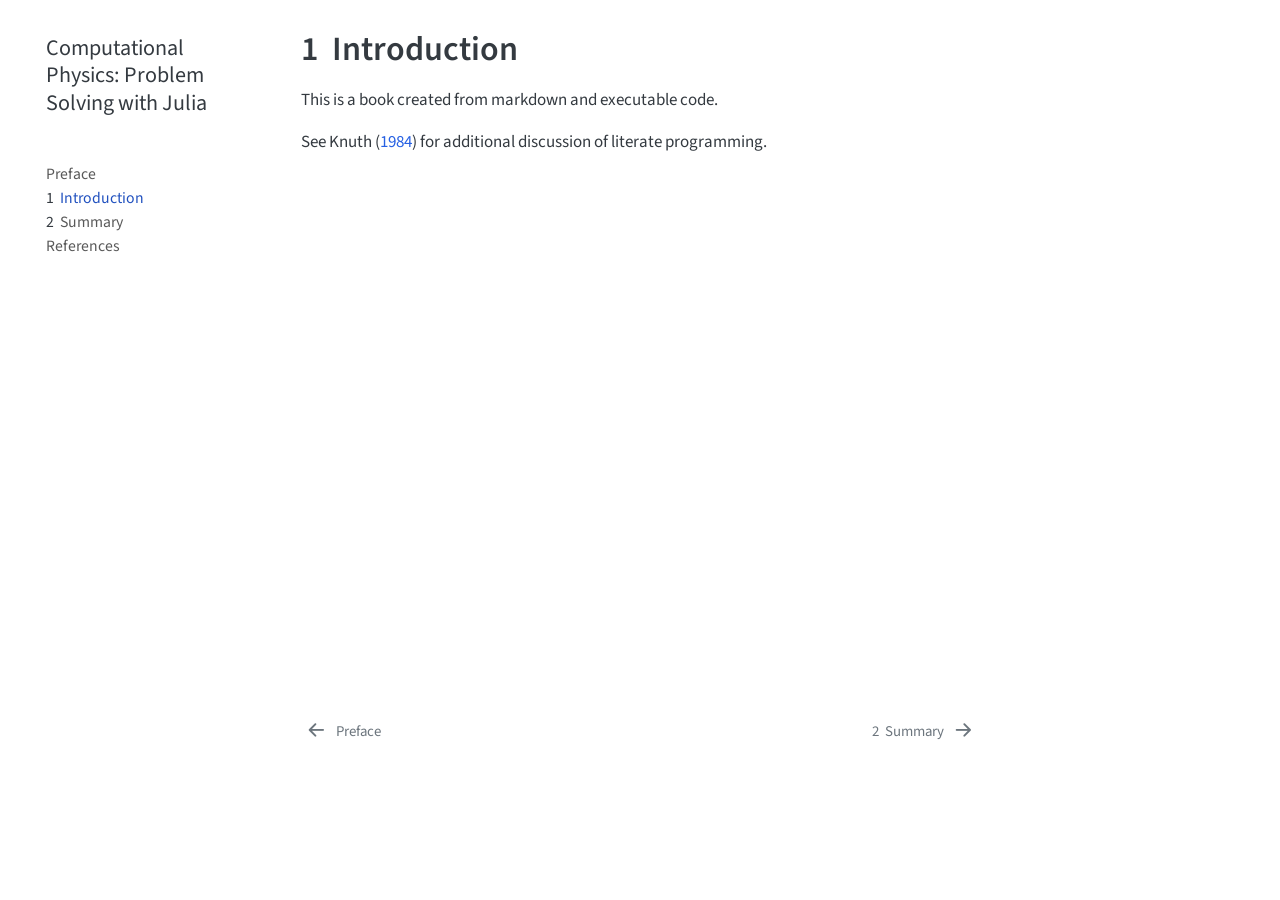
==== intro.html @ 2320fd96 "Built site for gh-pages" ====
<!DOCTYPE html>
<html xmlns="http://www.w3.org/1999/xhtml" lang="en" xml:lang="en"><head>

<meta charset="utf-8">
<meta name="generator" content="quarto-1.8.27">

<meta name="viewport" content="width=device-width, initial-scale=1.0, user-scalable=yes">


<title>1&nbsp; Introduction – Computational Physics: Problem Solving with Julia</title>
<style>
code{white-space: pre-wrap;}
span.smallcaps{font-variant: small-caps;}
div.columns{display: flex; gap: min(4vw, 1.5em);}
div.column{flex: auto; overflow-x: auto;}
div.hanging-indent{margin-left: 1.5em; text-indent: -1.5em;}
ul.task-list{list-style: none;}
ul.task-list li input[type="checkbox"] {
  width: 0.8em;
  margin: 0 0.8em 0.2em -1em; /* quarto-specific, see https://github.com/quarto-dev/quarto-cli/issues/4556 */ 
  vertical-align: middle;
}
/* CSS for citations */
div.csl-bib-body { }
div.csl-entry {
  clear: both;
  margin-bottom: 0em;
}
.hanging-indent div.csl-entry {
  margin-left:2em;
  text-indent:-2em;
}
div.csl-left-margin {
  min-width:2em;
  float:left;
}
div.csl-right-inline {
  margin-left:2em;
  padding-left:1em;
}
div.csl-indent {
  margin-left: 2em;
}</style>


<script src="site_libs/quarto-nav/quarto-nav.js"></script>
<script src="site_libs/quarto-nav/headroom.min.js"></script>
<script src="site_libs/clipboard/clipboard.min.js"></script>
<script src="site_libs/quarto-search/autocomplete.umd.js"></script>
<script src="site_libs/quarto-search/fuse.min.js"></script>
<script src="site_libs/quarto-search/quarto-search.js"></script>
<meta name="quarto:offset" content="./">
<link href="./summary.html" rel="next">
<link href="./index.html" rel="prev">
<script src="site_libs/quarto-html/quarto.js" type="module"></script>
<script src="site_libs/quarto-html/tabsets/tabsets.js" type="module"></script>
<script src="site_libs/quarto-html/axe/axe-check.js" type="module"></script>
<script src="site_libs/quarto-html/popper.min.js"></script>
<script src="site_libs/quarto-html/tippy.umd.min.js"></script>
<script src="site_libs/quarto-html/anchor.min.js"></script>
<link href="site_libs/quarto-html/tippy.css" rel="stylesheet">
<link href="site_libs/quarto-html/quarto-syntax-highlighting-ed96de9b727972fe78a7b5d16c58bf87.css" rel="stylesheet" id="quarto-text-highlighting-styles">
<script src="site_libs/bootstrap/bootstrap.min.js"></script>
<link href="site_libs/bootstrap/bootstrap-icons.css" rel="stylesheet">
<link href="site_libs/bootstrap/bootstrap-9d8b9e87da8d25d13f89f026bc76f845.min.css" rel="stylesheet" append-hash="true" id="quarto-bootstrap" data-mode="light">
<script id="quarto-search-options" type="application/json">{
  "location": "sidebar",
  "copy-button": false,
  "collapse-after": 3,
  "panel-placement": "start",
  "type": "textbox",
  "limit": 50,
  "keyboard-shortcut": [
    "f",
    "/",
    "s"
  ],
  "show-item-context": false,
  "language": {
    "search-no-results-text": "No results",
    "search-matching-documents-text": "matching documents",
    "search-copy-link-title": "Copy link to search",
    "search-hide-matches-text": "Hide additional matches",
    "search-more-match-text": "more match in this document",
    "search-more-matches-text": "more matches in this document",
    "search-clear-button-title": "Clear",
    "search-text-placeholder": "",
    "search-detached-cancel-button-title": "Cancel",
    "search-submit-button-title": "Submit",
    "search-label": "Search"
  }
}</script>


</head>

<body class="nav-sidebar floating quarto-light">

<div id="quarto-search-results"></div>
  <header id="quarto-header" class="headroom fixed-top">
  <nav class="quarto-secondary-nav">
    <div class="container-fluid d-flex">
      <button type="button" class="quarto-btn-toggle btn" data-bs-toggle="collapse" role="button" data-bs-target=".quarto-sidebar-collapse-item" aria-controls="quarto-sidebar" aria-expanded="false" aria-label="Toggle sidebar navigation" onclick="if (window.quartoToggleHeadroom) { window.quartoToggleHeadroom(); }">
        <i class="bi bi-layout-text-sidebar-reverse"></i>
      </button>
        <nav class="quarto-page-breadcrumbs" aria-label="breadcrumb"><ol class="breadcrumb"><li class="breadcrumb-item"><a href="./intro.html"><span class="chapter-number">1</span>&nbsp; <span class="chapter-title">Introduction</span></a></li></ol></nav>
        <a class="flex-grow-1" role="navigation" data-bs-toggle="collapse" data-bs-target=".quarto-sidebar-collapse-item" aria-controls="quarto-sidebar" aria-expanded="false" aria-label="Toggle sidebar navigation" onclick="if (window.quartoToggleHeadroom) { window.quartoToggleHeadroom(); }">      
        </a>
      <button type="button" class="btn quarto-search-button" aria-label="Search" onclick="window.quartoOpenSearch();">
        <i class="bi bi-search"></i>
      </button>
    </div>
  </nav>
</header>
<!-- content -->
<div id="quarto-content" class="quarto-container page-columns page-rows-contents page-layout-article">
<!-- sidebar -->
  <nav id="quarto-sidebar" class="sidebar collapse collapse-horizontal quarto-sidebar-collapse-item sidebar-navigation floating overflow-auto">
    <div class="pt-lg-2 mt-2 text-left sidebar-header">
    <div class="sidebar-title mb-0 py-0">
      <a href="./">Computational Physics: Problem Solving with Julia</a> 
    </div>
      </div>
        <div class="mt-2 flex-shrink-0 align-items-center">
        <div class="sidebar-search">
        <div id="quarto-search" class="" title="Search"></div>
        </div>
        </div>
    <div class="sidebar-menu-container"> 
    <ul class="list-unstyled mt-1">
        <li class="sidebar-item">
  <div class="sidebar-item-container"> 
  <a href="./index.html" class="sidebar-item-text sidebar-link">
 <span class="menu-text">Preface</span></a>
  </div>
</li>
        <li class="sidebar-item">
  <div class="sidebar-item-container"> 
  <a href="./intro.html" class="sidebar-item-text sidebar-link active">
 <span class="menu-text"><span class="chapter-number">1</span>&nbsp; <span class="chapter-title">Introduction</span></span></a>
  </div>
</li>
        <li class="sidebar-item">
  <div class="sidebar-item-container"> 
  <a href="./summary.html" class="sidebar-item-text sidebar-link">
 <span class="menu-text"><span class="chapter-number">2</span>&nbsp; <span class="chapter-title">Summary</span></span></a>
  </div>
</li>
        <li class="sidebar-item">
  <div class="sidebar-item-container"> 
  <a href="./references.html" class="sidebar-item-text sidebar-link">
 <span class="menu-text">References</span></a>
  </div>
</li>
    </ul>
    </div>
</nav>
<div id="quarto-sidebar-glass" class="quarto-sidebar-collapse-item" data-bs-toggle="collapse" data-bs-target=".quarto-sidebar-collapse-item"></div>
<!-- margin-sidebar -->
    <div id="quarto-margin-sidebar" class="sidebar margin-sidebar zindex-bottom">
        
    </div>
<!-- main -->
<main class="content" id="quarto-document-content">

<header id="title-block-header" class="quarto-title-block default">
<div class="quarto-title">
<h1 class="title"><span class="chapter-number">1</span>&nbsp; <span class="chapter-title">Introduction</span></h1>
</div>



<div class="quarto-title-meta">

    
  
    
  </div>
  


</header>


<p>This is a book created from markdown and executable code.</p>
<p>See <span class="citation" data-cites="knuth84">Knuth (<a href="references.html#ref-knuth84" role="doc-biblioref">1984</a>)</span> for additional discussion of literate programming.</p>


<div id="refs" class="references csl-bib-body hanging-indent" data-entry-spacing="0" role="list" style="display: none">
<div id="ref-knuth84" class="csl-entry" role="listitem">
Knuth, Donald E. 1984. <span>“Literate Programming.”</span> <em>Comput. J.</em> 27 (2): 97–111. <a href="https://doi.org/10.1093/comjnl/27.2.97">https://doi.org/10.1093/comjnl/27.2.97</a>.
</div>
</div>

</main> <!-- /main -->
<script id="quarto-html-after-body" type="application/javascript">
  window.document.addEventListener("DOMContentLoaded", function (event) {
    const icon = "";
    const anchorJS = new window.AnchorJS();
    anchorJS.options = {
      placement: 'right',
      icon: icon
    };
    anchorJS.add('.anchored');
    const isCodeAnnotation = (el) => {
      for (const clz of el.classList) {
        if (clz.startsWith('code-annotation-')) {                     
          return true;
        }
      }
      return false;
    }
    const onCopySuccess = function(e) {
      // button target
      const button = e.trigger;
      // don't keep focus
      button.blur();
      // flash "checked"
      button.classList.add('code-copy-button-checked');
      var currentTitle = button.getAttribute("title");
      button.setAttribute("title", "Copied!");
      let tooltip;
      if (window.bootstrap) {
        button.setAttribute("data-bs-toggle", "tooltip");
        button.setAttribute("data-bs-placement", "left");
        button.setAttribute("data-bs-title", "Copied!");
        tooltip = new bootstrap.Tooltip(button, 
          { trigger: "manual", 
            customClass: "code-copy-button-tooltip",
            offset: [0, -8]});
        tooltip.show();    
      }
      setTimeout(function() {
        if (tooltip) {
          tooltip.hide();
          button.removeAttribute("data-bs-title");
          button.removeAttribute("data-bs-toggle");
          button.removeAttribute("data-bs-placement");
        }
        button.setAttribute("title", currentTitle);
        button.classList.remove('code-copy-button-checked');
      }, 1000);
      // clear code selection
      e.clearSelection();
    }
    const getTextToCopy = function(trigger) {
      const outerScaffold = trigger.parentElement.cloneNode(true);
      const codeEl = outerScaffold.querySelector('code');
      for (const childEl of codeEl.children) {
        if (isCodeAnnotation(childEl)) {
          childEl.remove();
        }
      }
      return codeEl.innerText;
    }
    const clipboard = new window.ClipboardJS('.code-copy-button:not([data-in-quarto-modal])', {
      text: getTextToCopy
    });
    clipboard.on('success', onCopySuccess);
    if (window.document.getElementById('quarto-embedded-source-code-modal')) {
      const clipboardModal = new window.ClipboardJS('.code-copy-button[data-in-quarto-modal]', {
        text: getTextToCopy,
        container: window.document.getElementById('quarto-embedded-source-code-modal')
      });
      clipboardModal.on('success', onCopySuccess);
    }
      var localhostRegex = new RegExp(/^(?:http|https):\/\/localhost\:?[0-9]*\//);
      var mailtoRegex = new RegExp(/^mailto:/);
        var filterRegex = new RegExp('/' + window.location.host + '/');
      var isInternal = (href) => {
          return filterRegex.test(href) || localhostRegex.test(href) || mailtoRegex.test(href);
      }
      // Inspect non-navigation links and adorn them if external
     var links = window.document.querySelectorAll('a[href]:not(.nav-link):not(.navbar-brand):not(.toc-action):not(.sidebar-link):not(.sidebar-item-toggle):not(.pagination-link):not(.no-external):not([aria-hidden]):not(.dropdown-item):not(.quarto-navigation-tool):not(.about-link)');
      for (var i=0; i<links.length; i++) {
        const link = links[i];
        if (!isInternal(link.href)) {
          // undo the damage that might have been done by quarto-nav.js in the case of
          // links that we want to consider external
          if (link.dataset.originalHref !== undefined) {
            link.href = link.dataset.originalHref;
          }
        }
      }
    function tippyHover(el, contentFn, onTriggerFn, onUntriggerFn) {
      const config = {
        allowHTML: true,
        maxWidth: 500,
        delay: 100,
        arrow: false,
        appendTo: function(el) {
            return el.parentElement;
        },
        interactive: true,
        interactiveBorder: 10,
        theme: 'quarto',
        placement: 'bottom-start',
      };
      if (contentFn) {
        config.content = contentFn;
      }
      if (onTriggerFn) {
        config.onTrigger = onTriggerFn;
      }
      if (onUntriggerFn) {
        config.onUntrigger = onUntriggerFn;
      }
      window.tippy(el, config); 
    }
    const noterefs = window.document.querySelectorAll('a[role="doc-noteref"]');
    for (var i=0; i<noterefs.length; i++) {
      const ref = noterefs[i];
      tippyHover(ref, function() {
        // use id or data attribute instead here
        let href = ref.getAttribute('data-footnote-href') || ref.getAttribute('href');
        try { href = new URL(href).hash; } catch {}
        const id = href.replace(/^#\/?/, "");
        const note = window.document.getElementById(id);
        if (note) {
          return note.innerHTML;
        } else {
          return "";
        }
      });
    }
    const xrefs = window.document.querySelectorAll('a.quarto-xref');
    const processXRef = (id, note) => {
      // Strip column container classes
      const stripColumnClz = (el) => {
        el.classList.remove("page-full", "page-columns");
        if (el.children) {
          for (const child of el.children) {
            stripColumnClz(child);
          }
        }
      }
      stripColumnClz(note)
      if (id === null || id.startsWith('sec-')) {
        // Special case sections, only their first couple elements
        const container = document.createElement("div");
        if (note.children && note.children.length > 2) {
          container.appendChild(note.children[0].cloneNode(true));
          for (let i = 1; i < note.children.length; i++) {
            const child = note.children[i];
            if (child.tagName === "P" && child.innerText === "") {
              continue;
            } else {
              container.appendChild(child.cloneNode(true));
              break;
            }
          }
          if (window.Quarto?.typesetMath) {
            window.Quarto.typesetMath(container);
          }
          return container.innerHTML
        } else {
          if (window.Quarto?.typesetMath) {
            window.Quarto.typesetMath(note);
          }
          return note.innerHTML;
        }
      } else {
        // Remove any anchor links if they are present
        const anchorLink = note.querySelector('a.anchorjs-link');
        if (anchorLink) {
          anchorLink.remove();
        }
        if (window.Quarto?.typesetMath) {
          window.Quarto.typesetMath(note);
        }
        if (note.classList.contains("callout")) {
          return note.outerHTML;
        } else {
          return note.innerHTML;
        }
      }
    }
    for (var i=0; i<xrefs.length; i++) {
      const xref = xrefs[i];
      tippyHover(xref, undefined, function(instance) {
        instance.disable();
        let url = xref.getAttribute('href');
        let hash = undefined; 
        if (url.startsWith('#')) {
          hash = url;
        } else {
          try { hash = new URL(url).hash; } catch {}
        }
        if (hash) {
          const id = hash.replace(/^#\/?/, "");
          const note = window.document.getElementById(id);
          if (note !== null) {
            try {
              const html = processXRef(id, note.cloneNode(true));
              instance.setContent(html);
            } finally {
              instance.enable();
              instance.show();
            }
          } else {
            // See if we can fetch this
            fetch(url.split('#')[0])
            .then(res => res.text())
            .then(html => {
              const parser = new DOMParser();
              const htmlDoc = parser.parseFromString(html, "text/html");
              const note = htmlDoc.getElementById(id);
              if (note !== null) {
                const html = processXRef(id, note);
                instance.setContent(html);
              } 
            }).finally(() => {
              instance.enable();
              instance.show();
            });
          }
        } else {
          // See if we can fetch a full url (with no hash to target)
          // This is a special case and we should probably do some content thinning / targeting
          fetch(url)
          .then(res => res.text())
          .then(html => {
            const parser = new DOMParser();
            const htmlDoc = parser.parseFromString(html, "text/html");
            const note = htmlDoc.querySelector('main.content');
            if (note !== null) {
              // This should only happen for chapter cross references
              // (since there is no id in the URL)
              // remove the first header
              if (note.children.length > 0 && note.children[0].tagName === "HEADER") {
                note.children[0].remove();
              }
              const html = processXRef(null, note);
              instance.setContent(html);
            } 
          }).finally(() => {
            instance.enable();
            instance.show();
          });
        }
      }, function(instance) {
      });
    }
        let selectedAnnoteEl;
        const selectorForAnnotation = ( cell, annotation) => {
          let cellAttr = 'data-code-cell="' + cell + '"';
          let lineAttr = 'data-code-annotation="' +  annotation + '"';
          const selector = 'span[' + cellAttr + '][' + lineAttr + ']';
          return selector;
        }
        const selectCodeLines = (annoteEl) => {
          const doc = window.document;
          const targetCell = annoteEl.getAttribute("data-target-cell");
          const targetAnnotation = annoteEl.getAttribute("data-target-annotation");
          const annoteSpan = window.document.querySelector(selectorForAnnotation(targetCell, targetAnnotation));
          const lines = annoteSpan.getAttribute("data-code-lines").split(",");
          const lineIds = lines.map((line) => {
            return targetCell + "-" + line;
          })
          let top = null;
          let height = null;
          let parent = null;
          if (lineIds.length > 0) {
              //compute the position of the single el (top and bottom and make a div)
              const el = window.document.getElementById(lineIds[0]);
              top = el.offsetTop;
              height = el.offsetHeight;
              parent = el.parentElement.parentElement;
            if (lineIds.length > 1) {
              const lastEl = window.document.getElementById(lineIds[lineIds.length - 1]);
              const bottom = lastEl.offsetTop + lastEl.offsetHeight;
              height = bottom - top;
            }
            if (top !== null && height !== null && parent !== null) {
              // cook up a div (if necessary) and position it 
              let div = window.document.getElementById("code-annotation-line-highlight");
              if (div === null) {
                div = window.document.createElement("div");
                div.setAttribute("id", "code-annotation-line-highlight");
                div.style.position = 'absolute';
                parent.appendChild(div);
              }
              div.style.top = top - 2 + "px";
              div.style.height = height + 4 + "px";
              div.style.left = 0;
              let gutterDiv = window.document.getElementById("code-annotation-line-highlight-gutter");
              if (gutterDiv === null) {
                gutterDiv = window.document.createElement("div");
                gutterDiv.setAttribute("id", "code-annotation-line-highlight-gutter");
                gutterDiv.style.position = 'absolute';
                const codeCell = window.document.getElementById(targetCell);
                const gutter = codeCell.querySelector('.code-annotation-gutter');
                gutter.appendChild(gutterDiv);
              }
              gutterDiv.style.top = top - 2 + "px";
              gutterDiv.style.height = height + 4 + "px";
            }
            selectedAnnoteEl = annoteEl;
          }
        };
        const unselectCodeLines = () => {
          const elementsIds = ["code-annotation-line-highlight", "code-annotation-line-highlight-gutter"];
          elementsIds.forEach((elId) => {
            const div = window.document.getElementById(elId);
            if (div) {
              div.remove();
            }
          });
          selectedAnnoteEl = undefined;
        };
          // Handle positioning of the toggle
      window.addEventListener(
        "resize",
        throttle(() => {
          elRect = undefined;
          if (selectedAnnoteEl) {
            selectCodeLines(selectedAnnoteEl);
          }
        }, 10)
      );
      function throttle(fn, ms) {
      let throttle = false;
      let timer;
        return (...args) => {
          if(!throttle) { // first call gets through
              fn.apply(this, args);
              throttle = true;
          } else { // all the others get throttled
              if(timer) clearTimeout(timer); // cancel #2
              timer = setTimeout(() => {
                fn.apply(this, args);
                timer = throttle = false;
              }, ms);
          }
        };
      }
        // Attach click handler to the DT
        const annoteDls = window.document.querySelectorAll('dt[data-target-cell]');
        for (const annoteDlNode of annoteDls) {
          annoteDlNode.addEventListener('click', (event) => {
            const clickedEl = event.target;
            if (clickedEl !== selectedAnnoteEl) {
              unselectCodeLines();
              const activeEl = window.document.querySelector('dt[data-target-cell].code-annotation-active');
              if (activeEl) {
                activeEl.classList.remove('code-annotation-active');
              }
              selectCodeLines(clickedEl);
              clickedEl.classList.add('code-annotation-active');
            } else {
              // Unselect the line
              unselectCodeLines();
              clickedEl.classList.remove('code-annotation-active');
            }
          });
        }
    const findCites = (el) => {
      const parentEl = el.parentElement;
      if (parentEl) {
        const cites = parentEl.dataset.cites;
        if (cites) {
          return {
            el,
            cites: cites.split(' ')
          };
        } else {
          return findCites(el.parentElement)
        }
      } else {
        return undefined;
      }
    };
    var bibliorefs = window.document.querySelectorAll('a[role="doc-biblioref"]');
    for (var i=0; i<bibliorefs.length; i++) {
      const ref = bibliorefs[i];
      const citeInfo = findCites(ref);
      if (citeInfo) {
        tippyHover(citeInfo.el, function() {
          var popup = window.document.createElement('div');
          citeInfo.cites.forEach(function(cite) {
            var citeDiv = window.document.createElement('div');
            citeDiv.classList.add('hanging-indent');
            citeDiv.classList.add('csl-entry');
            var biblioDiv = window.document.getElementById('ref-' + cite);
            if (biblioDiv) {
              citeDiv.innerHTML = biblioDiv.innerHTML;
            }
            popup.appendChild(citeDiv);
          });
          return popup.innerHTML;
        });
      }
    }
  });
  </script>
<nav class="page-navigation">
  <div class="nav-page nav-page-previous">
      <a href="./index.html" class="pagination-link" aria-label="Preface">
        <i class="bi bi-arrow-left-short"></i> <span class="nav-page-text">Preface</span>
      </a>          
  </div>
  <div class="nav-page nav-page-next">
      <a href="./summary.html" class="pagination-link" aria-label="Summary">
        <span class="nav-page-text"><span class="chapter-number">2</span>&nbsp; <span class="chapter-title">Summary</span></span> <i class="bi bi-arrow-right-short"></i>
      </a>
  </div>
</nav>
</div> <!-- /content -->




</body></html>
---- site_libs/quarto-html/tippy.css ----
.tippy-box[data-animation=fade][data-state=hidden]{opacity:0}[data-tippy-root]{max-width:calc(100vw - 10px)}.tippy-box{position:relative;background-color:#333;color:#fff;border-radius:4px;font-size:14px;line-height:1.4;white-space:normal;outline:0;transition-property:transform,visibility,opacity}.tippy-box[data-placement^=top]>.tippy-arrow{bottom:0}.tippy-box[data-placement^=top]>.tippy-arrow:before{bottom:-7px;left:0;border-width:8px 8px 0;border-top-color:initial;transform-origin:center top}.tippy-box[data-placement^=bottom]>.tippy-arrow{top:0}.tippy-box[data-placement^=bottom]>.tippy-arrow:before{top:-7px;left:0;border-width:0 8px 8px;border-bottom-color:initial;transform-origin:center bottom}.tippy-box[data-placement^=left]>.tippy-arrow{right:0}.tippy-box[data-placement^=left]>.tippy-arrow:before{border-width:8px 0 8px 8px;border-left-color:initial;right:-7px;transform-origin:center left}.tippy-box[data-placement^=right]>.tippy-arrow{left:0}.tippy-box[data-placement^=right]>.tippy-arrow:before{left:-7px;border-width:8px 8px 8px 0;border-right-color:initial;transform-origin:center right}.tippy-box[data-inertia][data-state=visible]{transition-timing-function:cubic-bezier(.54,1.5,.38,1.11)}.tippy-arrow{width:16px;height:16px;color:#333}.tippy-arrow:before{content:"";position:absolute;border-color:transparent;border-style:solid}.tippy-content{position:relative;padding:5px 9px;z-index:1}
---- site_libs/quarto-html/quarto-syntax-highlighting-ed96de9b727972fe78a7b5d16c58bf87.css ----
/* quarto syntax highlight colors */
:root {
  --quarto-hl-ot-color: #003B4F;
  --quarto-hl-at-color: #657422;
  --quarto-hl-ss-color: #20794D;
  --quarto-hl-an-color: #5E5E5E;
  --quarto-hl-fu-color: #4758AB;
  --quarto-hl-st-color: #20794D;
  --quarto-hl-cf-color: #003B4F;
  --quarto-hl-op-color: #5E5E5E;
  --quarto-hl-er-color: #AD0000;
  --quarto-hl-bn-color: #AD0000;
  --quarto-hl-al-color: #AD0000;
  --quarto-hl-va-color: #111111;
  --quarto-hl-bu-color: inherit;
  --quarto-hl-ex-color: inherit;
  --quarto-hl-pp-color: #AD0000;
  --quarto-hl-in-color: #5E5E5E;
  --quarto-hl-vs-color: #20794D;
  --quarto-hl-wa-color: #5E5E5E;
  --quarto-hl-do-color: #5E5E5E;
  --quarto-hl-im-color: #00769E;
  --quarto-hl-ch-color: #20794D;
  --quarto-hl-dt-color: #AD0000;
  --quarto-hl-fl-color: #AD0000;
  --quarto-hl-co-color: #5E5E5E;
  --quarto-hl-cv-color: #5E5E5E;
  --quarto-hl-cn-color: #8f5902;
  --quarto-hl-sc-color: #5E5E5E;
  --quarto-hl-dv-color: #AD0000;
  --quarto-hl-kw-color: #003B4F;
}

/* other quarto variables */
:root {
  --quarto-font-monospace: SFMono-Regular, Menlo, Monaco, Consolas, "Liberation Mono", "Courier New", monospace;
}

/* syntax highlight based on Pandoc's rules */
pre > code.sourceCode > span {
  color: #003B4F;
}

code.sourceCode > span {
  color: #003B4F;
}

div.sourceCode,
div.sourceCode pre.sourceCode {
  color: #003B4F;
}

/* Normal */
code span {
  color: #003B4F;
}

/* Alert */
code span.al {
  color: #AD0000;
  font-style: inherit;
}

/* Annotation */
code span.an {
  color: #5E5E5E;
  font-style: inherit;
}

/* Attribute */
code span.at {
  color: #657422;
  font-style: inherit;
}

/* BaseN */
code span.bn {
  color: #AD0000;
  font-style: inherit;
}

/* BuiltIn */
code span.bu {
  font-style: inherit;
}

/* ControlFlow */
code span.cf {
  color: #003B4F;
  font-weight: bold;
  font-style: inherit;
}

/* Char */
code span.ch {
  color: #20794D;
  font-style: inherit;
}

/* Constant */
code span.cn {
  color: #8f5902;
  font-style: inherit;
}

/* Comment */
code span.co {
  color: #5E5E5E;
  font-style: inherit;
}

/* CommentVar */
code span.cv {
  color: #5E5E5E;
  font-style: italic;
}

/* Documentation */
code span.do {
  color: #5E5E5E;
  font-style: italic;
}

/* DataType */
code span.dt {
  color: #AD0000;
  font-style: inherit;
}

/* DecVal */
code span.dv {
  color: #AD0000;
  font-style: inherit;
}

/* Error */
code span.er {
  color: #AD0000;
  font-style: inherit;
}

/* Extension */
code span.ex {
  font-style: inherit;
}

/* Float */
code span.fl {
  color: #AD0000;
  font-style: inherit;
}

/* Function */
code span.fu {
  color: #4758AB;
  font-style: inherit;
}

/* Import */
code span.im {
  color: #00769E;
  font-style: inherit;
}

/* Information */
code span.in {
  color: #5E5E5E;
  font-style: inherit;
}

/* Keyword */
code span.kw {
  color: #003B4F;
  font-weight: bold;
  font-style: inherit;
}

/* Operator */
code span.op {
  color: #5E5E5E;
  font-style: inherit;
}

/* Other */
code span.ot {
  color: #003B4F;
  font-style: inherit;
}

/* Preprocessor */
code span.pp {
  color: #AD0000;
  font-style: inherit;
}

/* SpecialChar */
code span.sc {
  color: #5E5E5E;
  font-style: inherit;
}

/* SpecialString */
code span.ss {
  color: #20794D;
  font-style: inherit;
}

/* String */
code span.st {
  color: #20794D;
  font-style: inherit;
}

/* Variable */
code span.va {
  color: #111111;
  font-style: inherit;
}

/* VerbatimString */
code span.vs {
  color: #20794D;
  font-style: inherit;
}

/* Warning */
code span.wa {
  color: #5E5E5E;
  font-style: italic;
}

.prevent-inlining {
  content: "</";
}

/*# sourceMappingURL=0920dd6d7437995b8cdf7429764427b1.css.map */
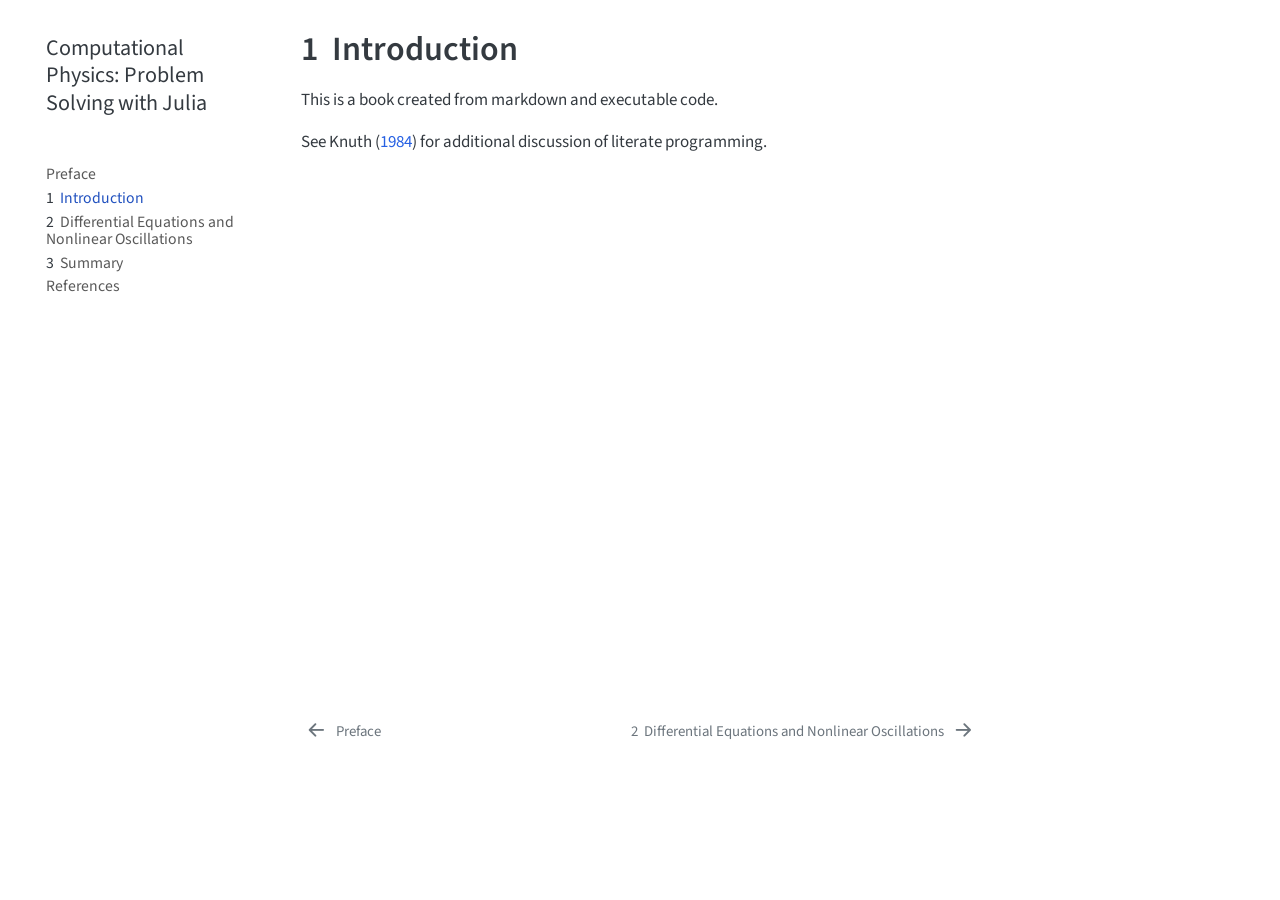
==== commit b2e990f7: "Built site for gh-pages" ====
--- a/intro.html
+++ b/intro.html
@@ -50,7 +50,7 @@
 <script src="site_libs/quarto-search/fuse.min.js"></script>
 <script src="site_libs/quarto-search/quarto-search.js"></script>
 <meta name="quarto:offset" content="./">
-<link href="./summary.html" rel="next">
+<link href="./chapters/ch1/diffeq.html" rel="next">
 <link href="./index.html" rel="prev">
 <script src="site_libs/quarto-html/quarto.js" type="module"></script>
 <script src="site_libs/quarto-html/tabsets/tabsets.js" type="module"></script>
@@ -142,8 +142,14 @@
 </li>
         <li class="sidebar-item">
   <div class="sidebar-item-container"> 
+  <a href="./chapters/ch1/diffeq.html" class="sidebar-item-text sidebar-link">
+ <span class="menu-text"><span class="chapter-number">2</span>&nbsp; <span class="chapter-title">Differential Equations and Nonlinear Oscillations</span></span></a>
+  </div>
+</li>
+        <li class="sidebar-item">
+  <div class="sidebar-item-container"> 
   <a href="./summary.html" class="sidebar-item-text sidebar-link">
- <span class="menu-text"><span class="chapter-number">2</span>&nbsp; <span class="chapter-title">Summary</span></span></a>
+ <span class="menu-text"><span class="chapter-number">3</span>&nbsp; <span class="chapter-title">Summary</span></span></a>
   </div>
 </li>
         <li class="sidebar-item">
@@ -600,8 +606,8 @@
       </a>          
   </div>
   <div class="nav-page nav-page-next">
-      <a href="./summary.html" class="pagination-link" aria-label="Summary">
-        <span class="nav-page-text"><span class="chapter-number">2</span>&nbsp; <span class="chapter-title">Summary</span></span> <i class="bi bi-arrow-right-short"></i>
+      <a href="./chapters/ch1/diffeq.html" class="pagination-link" aria-label="Differential Equations and Nonlinear Oscillations">
+        <span class="nav-page-text"><span class="chapter-number">2</span>&nbsp; <span class="chapter-title">Differential Equations and Nonlinear Oscillations</span></span> <i class="bi bi-arrow-right-short"></i>
       </a>
   </div>
 </nav>
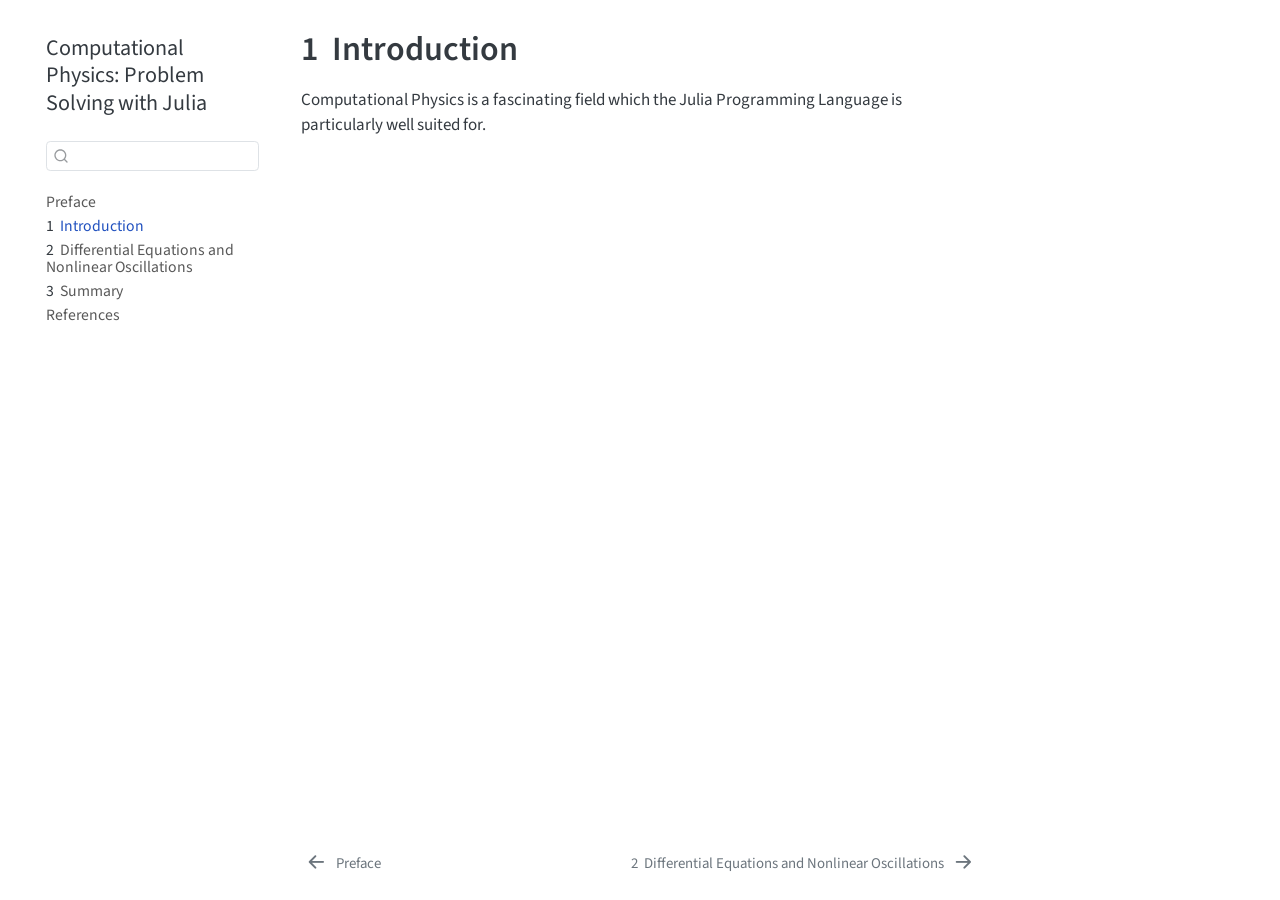
==== commit c2f0d004: "Built site for gh-pages" ====
--- a/intro.html
+++ b/intro.html
@@ -2,17 +2,23 @@
 <html xmlns="http://www.w3.org/1999/xhtml" lang="en" xml:lang="en"><head>
 
 <meta charset="utf-8">
-<meta name="generator" content="quarto-1.8.27">
+<meta name="generator" content="quarto-1.10.18">
 
 <meta name="viewport" content="width=device-width, initial-scale=1.0, user-scalable=yes">
 
 
 <title>1&nbsp; Introduction – Computational Physics: Problem Solving with Julia</title>
 <style>
-code{white-space: pre-wrap;}
+/* Default styles provided by pandoc.
+** See https://pandoc.org/MANUAL.html#variables-for-html for config info.
+*/
 span.smallcaps{font-variant: small-caps;}
-div.columns{display: flex; gap: min(4vw, 1.5em);}
-div.column{flex: auto; overflow-x: auto;}
+div.columns{display: flex; gap: 1.5em;}
+div.column{flex: auto;}
+@media screen {
+div.columns{gap: min(4vw, 1.5em);}
+div.column{overflow-x: auto;}
+}
 div.hanging-indent{margin-left: 1.5em; text-indent: -1.5em;}
 ul.task-list{list-style: none;}
 ul.task-list li input[type="checkbox"] {
@@ -20,27 +26,7 @@
   margin: 0 0.8em 0.2em -1em; /* quarto-specific, see https://github.com/quarto-dev/quarto-cli/issues/4556 */ 
   vertical-align: middle;
 }
-/* CSS for citations */
-div.csl-bib-body { }
-div.csl-entry {
-  clear: both;
-  margin-bottom: 0em;
-}
-.hanging-indent div.csl-entry {
-  margin-left:2em;
-  text-indent:-2em;
-}
-div.csl-left-margin {
-  min-width:2em;
-  float:left;
-}
-div.csl-right-inline {
-  margin-left:2em;
-  padding-left:1em;
-}
-div.csl-indent {
-  margin-left: 2em;
-}</style>
+</style>
 
 
 <script src="site_libs/quarto-nav/quarto-nav.js"></script>
@@ -54,15 +40,14 @@
 <link href="./index.html" rel="prev">
 <script src="site_libs/quarto-html/quarto.js" type="module"></script>
 <script src="site_libs/quarto-html/tabsets/tabsets.js" type="module"></script>
-<script src="site_libs/quarto-html/axe/axe-check.js" type="module"></script>
 <script src="site_libs/quarto-html/popper.min.js"></script>
 <script src="site_libs/quarto-html/tippy.umd.min.js"></script>
 <script src="site_libs/quarto-html/anchor.min.js"></script>
 <link href="site_libs/quarto-html/tippy.css" rel="stylesheet">
-<link href="site_libs/quarto-html/quarto-syntax-highlighting-ed96de9b727972fe78a7b5d16c58bf87.css" rel="stylesheet" id="quarto-text-highlighting-styles">
+<link href="site_libs/quarto-html/quarto-syntax-highlighting-64a204ab8560d761af7679ceaba22944.css" rel="stylesheet" id="quarto-text-highlighting-styles">
 <script src="site_libs/bootstrap/bootstrap.min.js"></script>
 <link href="site_libs/bootstrap/bootstrap-icons.css" rel="stylesheet">
-<link href="site_libs/bootstrap/bootstrap-9d8b9e87da8d25d13f89f026bc76f845.min.css" rel="stylesheet" append-hash="true" id="quarto-bootstrap" data-mode="light">
+<link href="site_libs/bootstrap/bootstrap-343830dee7e81009abd9657442190b55.min.css" rel="stylesheet" append-hash="true" id="quarto-bootstrap" data-mode="light">
 <script id="quarto-search-options" type="application/json">{
   "location": "sidebar",
   "copy-button": false,
@@ -188,15 +173,9 @@
 </header>
 
 
-<p>This is a book created from markdown and executable code.</p>
-<p>See <span class="citation" data-cites="knuth84">Knuth (<a href="references.html#ref-knuth84" role="doc-biblioref">1984</a>)</span> for additional discussion of literate programming.</p>
-
-
-<div id="refs" class="references csl-bib-body hanging-indent" data-entry-spacing="0" role="list" style="display: none">
-<div id="ref-knuth84" class="csl-entry" role="listitem">
-Knuth, Donald E. 1984. <span>“Literate Programming.”</span> <em>Comput. J.</em> 27 (2): 97–111. <a href="https://doi.org/10.1093/comjnl/27.2.97">https://doi.org/10.1093/comjnl/27.2.97</a>.
-</div>
-</div>
+<p>Computational Physics is a fascinating field which the Julia Programming Language is particularly well suited for.</p>
+
+
 
 </main> <!-- /main -->
 <script id="quarto-html-after-body" type="application/javascript">
--- a/site_libs/quarto-html/quarto-syntax-highlighting-64a204ab8560d761af7679ceaba22944.css
+++ b/site_libs/quarto-html/quarto-syntax-highlighting-64a204ab8560d761af7679ceaba22944.css
@@ -0,0 +1,236 @@
+/* quarto syntax highlight colors */
+:root {
+  --quarto-hl-ot-color: #003B4F;
+  --quarto-hl-at-color: #657422;
+  --quarto-hl-ss-color: #20794D;
+  --quarto-hl-an-color: #5E5E5E;
+  --quarto-hl-fu-color: #4758AB;
+  --quarto-hl-st-color: #20794D;
+  --quarto-hl-cf-color: #003B4F;
+  --quarto-hl-op-color: #5E5E5E;
+  --quarto-hl-er-color: #AD0000;
+  --quarto-hl-bn-color: #AD0000;
+  --quarto-hl-al-color: #AD0000;
+  --quarto-hl-va-color: #111111;
+  --quarto-hl-bu-color: inherit;
+  --quarto-hl-ex-color: inherit;
+  --quarto-hl-pp-color: #AD0000;
+  --quarto-hl-in-color: #5E5E5E;
+  --quarto-hl-vs-color: #20794D;
+  --quarto-hl-wa-color: #5E5E5E;
+  --quarto-hl-do-color: #5E5E5E;
+  --quarto-hl-im-color: #00769E;
+  --quarto-hl-ch-color: #20794D;
+  --quarto-hl-dt-color: #AD0000;
+  --quarto-hl-fl-color: #AD0000;
+  --quarto-hl-co-color: #5E5E5E;
+  --quarto-hl-cv-color: #5E5E5E;
+  --quarto-hl-cn-color: #8f5902;
+  --quarto-hl-sc-color: #5E5E5E;
+  --quarto-hl-dv-color: #AD0000;
+  --quarto-hl-kw-color: #003B4F;
+}
+
+/* other quarto variables */
+:root {
+  --quarto-font-monospace: SFMono-Regular, Menlo, Monaco, Consolas, "Liberation Mono", "Courier New", monospace;
+}
+
+/* syntax highlight based on Pandoc's rules */
+pre > code.sourceCode > span {
+  color: #003B4F;
+}
+
+code.sourceCode > span {
+  color: #003B4F;
+}
+
+div.sourceCode,
+div.sourceCode pre.sourceCode {
+  color: #003B4F;
+}
+
+/* Normal */
+code span {
+  color: #003B4F;
+}
+
+/* Alert */
+code span.al {
+  color: #AD0000;
+  font-style: inherit;
+}
+
+/* Annotation */
+code span.an {
+  color: #5E5E5E;
+  font-style: inherit;
+}
+
+/* Attribute */
+code span.at {
+  color: #657422;
+  font-style: inherit;
+}
+
+/* BaseN */
+code span.bn {
+  color: #AD0000;
+  font-style: inherit;
+}
+
+/* BuiltIn */
+code span.bu {
+  font-style: inherit;
+}
+
+/* ControlFlow */
+code span.cf {
+  color: #003B4F;
+  font-weight: bold;
+  font-style: inherit;
+}
+
+/* Char */
+code span.ch {
+  color: #20794D;
+  font-style: inherit;
+}
+
+/* Constant */
+code span.cn {
+  color: #8f5902;
+  font-style: inherit;
+}
+
+/* Comment */
+code span.co {
+  color: #5E5E5E;
+  font-style: inherit;
+}
+
+/* CommentVar */
+code span.cv {
+  color: #5E5E5E;
+  font-style: italic;
+}
+
+/* Documentation */
+code span.do {
+  color: #5E5E5E;
+  font-style: italic;
+}
+
+/* DataType */
+code span.dt {
+  color: #AD0000;
+  font-style: inherit;
+}
+
+/* DecVal */
+code span.dv {
+  color: #AD0000;
+  font-style: inherit;
+}
+
+/* Error */
+code span.er {
+  color: #AD0000;
+  font-style: inherit;
+}
+
+/* Extension */
+code span.ex {
+  font-style: inherit;
+}
+
+/* Float */
+code span.fl {
+  color: #AD0000;
+  font-style: inherit;
+}
+
+/* Function */
+code span.fu {
+  color: #4758AB;
+  font-style: inherit;
+}
+
+/* Import */
+code span.im {
+  color: #00769E;
+  font-style: inherit;
+}
+
+/* Information */
+code span.in {
+  color: #5E5E5E;
+  font-style: inherit;
+}
+
+/* Keyword */
+code span.kw {
+  color: #003B4F;
+  font-weight: bold;
+  font-style: inherit;
+}
+
+/* Operator */
+code span.op {
+  color: #5E5E5E;
+  font-style: inherit;
+}
+
+/* Other */
+code span.ot {
+  color: #003B4F;
+  font-style: inherit;
+}
+
+/* Preprocessor */
+code span.pp {
+  color: #AD0000;
+  font-style: inherit;
+}
+
+/* SpecialChar */
+code span.sc {
+  color: #5E5E5E;
+  font-style: inherit;
+}
+
+/* SpecialString */
+code span.ss {
+  color: #20794D;
+  font-style: inherit;
+}
+
+/* String */
+code span.st {
+  color: #20794D;
+  font-style: inherit;
+}
+
+/* Variable */
+code span.va {
+  color: #111111;
+  font-style: inherit;
+}
+
+/* VerbatimString */
+code span.vs {
+  color: #20794D;
+  font-style: inherit;
+}
+
+/* Warning */
+code span.wa {
+  color: #5E5E5E;
+  font-style: italic;
+}
+
+.prevent-inlining {
+  content: "</";
+}
+
+/*# sourceMappingURL=9d8d5bb603a83b8298b89080a598c93b.css.map */
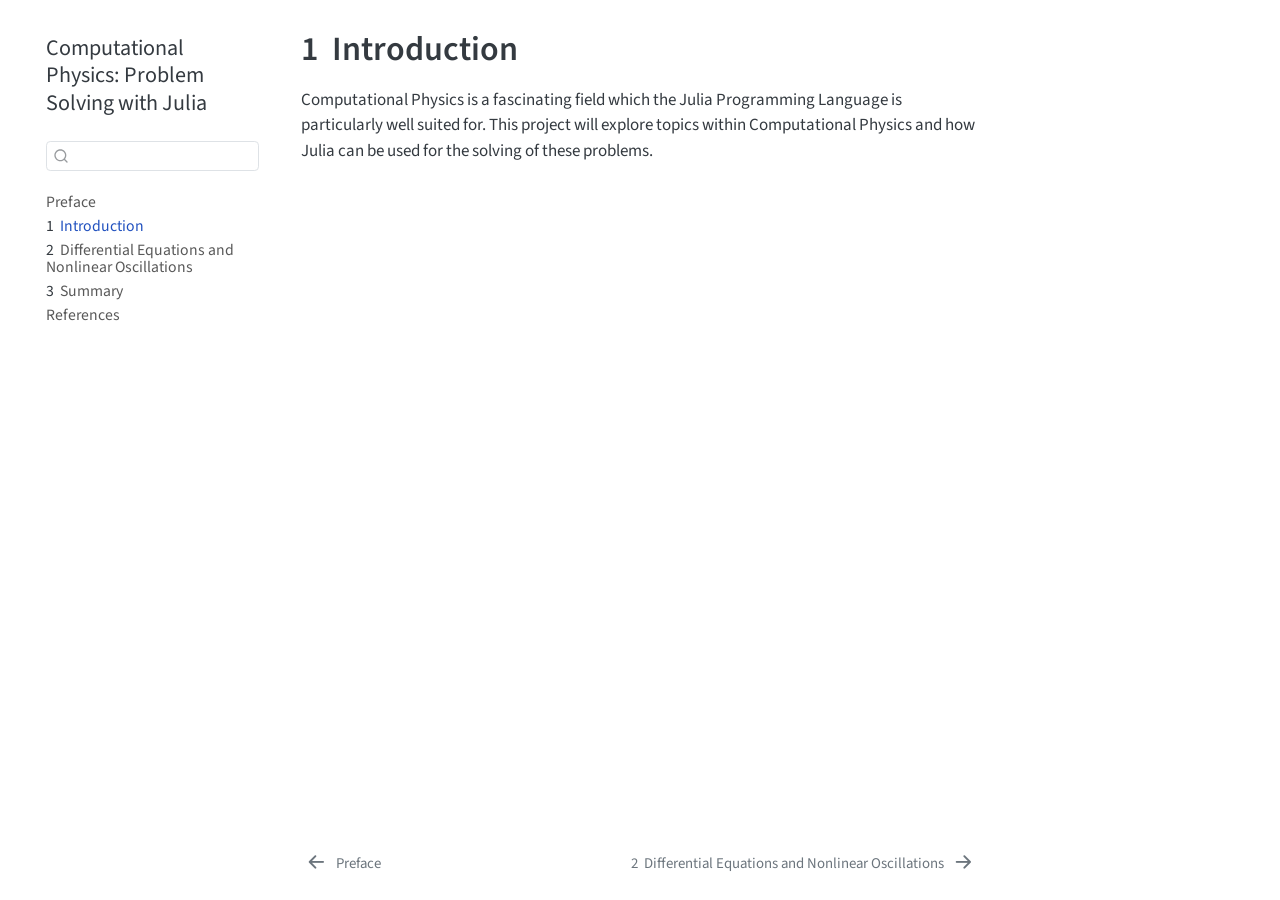
==== commit 09de5d3a: "Built site for gh-pages" ====
--- a/intro.html
+++ b/intro.html
@@ -2,7 +2,7 @@
 <html xmlns="http://www.w3.org/1999/xhtml" lang="en" xml:lang="en"><head>
 
 <meta charset="utf-8">
-<meta name="generator" content="quarto-1.10.18">
+<meta name="generator" content="quarto-1.10.19">
 
 <meta name="viewport" content="width=device-width, initial-scale=1.0, user-scalable=yes">
 
@@ -38,16 +38,17 @@
 <meta name="quarto:offset" content="./">
 <link href="./chapters/ch1/diffeq.html" rel="next">
 <link href="./index.html" rel="prev">
+<link href="./logo.png" rel="icon" type="image/png">
 <script src="site_libs/quarto-html/quarto.js" type="module"></script>
 <script src="site_libs/quarto-html/tabsets/tabsets.js" type="module"></script>
 <script src="site_libs/quarto-html/popper.min.js"></script>
 <script src="site_libs/quarto-html/tippy.umd.min.js"></script>
 <script src="site_libs/quarto-html/anchor.min.js"></script>
 <link href="site_libs/quarto-html/tippy.css" rel="stylesheet">
-<link href="site_libs/quarto-html/quarto-syntax-highlighting-64a204ab8560d761af7679ceaba22944.css" rel="stylesheet" id="quarto-text-highlighting-styles">
+<link href="site_libs/quarto-html/quarto-syntax-highlighting-bf27225e3a48a9273f3daa8f8e829971.css" rel="stylesheet" id="quarto-text-highlighting-styles">
 <script src="site_libs/bootstrap/bootstrap.min.js"></script>
 <link href="site_libs/bootstrap/bootstrap-icons.css" rel="stylesheet">
-<link href="site_libs/bootstrap/bootstrap-343830dee7e81009abd9657442190b55.min.css" rel="stylesheet" append-hash="true" id="quarto-bootstrap" data-mode="light">
+<link href="site_libs/bootstrap/bootstrap-fd0503e23dce65854c81c5baaade3bdf.min.css" rel="stylesheet" append-hash="true" id="quarto-bootstrap" data-mode="light">
 <script id="quarto-search-options" type="application/json">{
   "location": "sidebar",
   "copy-button": false,
@@ -173,7 +174,7 @@
 </header>
 
 
-<p>Computational Physics is a fascinating field which the Julia Programming Language is particularly well suited for.</p>
+<p>Computational Physics is a fascinating field which the Julia Programming Language is particularly well suited for. This project will explore topics within Computational Physics and how Julia can be used for the solving of these problems.</p>
 
 
 
--- a/site_libs/quarto-html/quarto-syntax-highlighting-bf27225e3a48a9273f3daa8f8e829971.css
+++ b/site_libs/quarto-html/quarto-syntax-highlighting-bf27225e3a48a9273f3daa8f8e829971.css
@@ -0,0 +1,236 @@
+/* quarto syntax highlight colors */
+:root {
+  --quarto-hl-ot-color: #003B4F;
+  --quarto-hl-at-color: #657422;
+  --quarto-hl-ss-color: #20794D;
+  --quarto-hl-an-color: #5E5E5E;
+  --quarto-hl-fu-color: #4758AB;
+  --quarto-hl-st-color: #20794D;
+  --quarto-hl-cf-color: #003B4F;
+  --quarto-hl-op-color: #5E5E5E;
+  --quarto-hl-er-color: #AD0000;
+  --quarto-hl-bn-color: #AD0000;
+  --quarto-hl-al-color: #AD0000;
+  --quarto-hl-va-color: #111111;
+  --quarto-hl-bu-color: inherit;
+  --quarto-hl-ex-color: inherit;
+  --quarto-hl-pp-color: #AD0000;
+  --quarto-hl-in-color: #5E5E5E;
+  --quarto-hl-vs-color: #20794D;
+  --quarto-hl-wa-color: #5E5E5E;
+  --quarto-hl-do-color: #5E5E5E;
+  --quarto-hl-im-color: #00769E;
+  --quarto-hl-ch-color: #20794D;
+  --quarto-hl-dt-color: #AD0000;
+  --quarto-hl-fl-color: #AD0000;
+  --quarto-hl-co-color: #5E5E5E;
+  --quarto-hl-cv-color: #5E5E5E;
+  --quarto-hl-cn-color: #8f5902;
+  --quarto-hl-sc-color: #5E5E5E;
+  --quarto-hl-dv-color: #AD0000;
+  --quarto-hl-kw-color: #003B4F;
+}
+
+/* other quarto variables */
+:root {
+  --quarto-font-monospace: SFMono-Regular, Menlo, Monaco, Consolas, "Liberation Mono", "Courier New", monospace;
+}
+
+/* syntax highlight based on Pandoc's rules */
+pre > code.sourceCode > span {
+  color: #003B4F;
+}
+
+code.sourceCode > span {
+  color: #003B4F;
+}
+
+div.sourceCode,
+div.sourceCode pre.sourceCode {
+  color: #003B4F;
+}
+
+/* Normal */
+code span {
+  color: #003B4F;
+}
+
+/* Alert */
+code span.al {
+  color: #AD0000;
+  font-style: inherit;
+}
+
+/* Annotation */
+code span.an {
+  color: #5E5E5E;
+  font-style: inherit;
+}
+
+/* Attribute */
+code span.at {
+  color: #657422;
+  font-style: inherit;
+}
+
+/* BaseN */
+code span.bn {
+  color: #AD0000;
+  font-style: inherit;
+}
+
+/* BuiltIn */
+code span.bu {
+  font-style: inherit;
+}
+
+/* ControlFlow */
+code span.cf {
+  color: #003B4F;
+  font-weight: bold;
+  font-style: inherit;
+}
+
+/* Char */
+code span.ch {
+  color: #20794D;
+  font-style: inherit;
+}
+
+/* Constant */
+code span.cn {
+  color: #8f5902;
+  font-style: inherit;
+}
+
+/* Comment */
+code span.co {
+  color: #5E5E5E;
+  font-style: inherit;
+}
+
+/* CommentVar */
+code span.cv {
+  color: #5E5E5E;
+  font-style: italic;
+}
+
+/* Documentation */
+code span.do {
+  color: #5E5E5E;
+  font-style: italic;
+}
+
+/* DataType */
+code span.dt {
+  color: #AD0000;
+  font-style: inherit;
+}
+
+/* DecVal */
+code span.dv {
+  color: #AD0000;
+  font-style: inherit;
+}
+
+/* Error */
+code span.er {
+  color: #AD0000;
+  font-style: inherit;
+}
+
+/* Extension */
+code span.ex {
+  font-style: inherit;
+}
+
+/* Float */
+code span.fl {
+  color: #AD0000;
+  font-style: inherit;
+}
+
+/* Function */
+code span.fu {
+  color: #4758AB;
+  font-style: inherit;
+}
+
+/* Import */
+code span.im {
+  color: #00769E;
+  font-style: inherit;
+}
+
+/* Information */
+code span.in {
+  color: #5E5E5E;
+  font-style: inherit;
+}
+
+/* Keyword */
+code span.kw {
+  color: #003B4F;
+  font-weight: bold;
+  font-style: inherit;
+}
+
+/* Operator */
+code span.op {
+  color: #5E5E5E;
+  font-style: inherit;
+}
+
+/* Other */
+code span.ot {
+  color: #003B4F;
+  font-style: inherit;
+}
+
+/* Preprocessor */
+code span.pp {
+  color: #AD0000;
+  font-style: inherit;
+}
+
+/* SpecialChar */
+code span.sc {
+  color: #5E5E5E;
+  font-style: inherit;
+}
+
+/* SpecialString */
+code span.ss {
+  color: #20794D;
+  font-style: inherit;
+}
+
+/* String */
+code span.st {
+  color: #20794D;
+  font-style: inherit;
+}
+
+/* Variable */
+code span.va {
+  color: #111111;
+  font-style: inherit;
+}
+
+/* VerbatimString */
+code span.vs {
+  color: #20794D;
+  font-style: inherit;
+}
+
+/* Warning */
+code span.wa {
+  color: #5E5E5E;
+  font-style: italic;
+}
+
+.prevent-inlining {
+  content: "</";
+}
+
+/*# sourceMappingURL=8be38f48d34c45af72792cbd699585e7.css.map */
